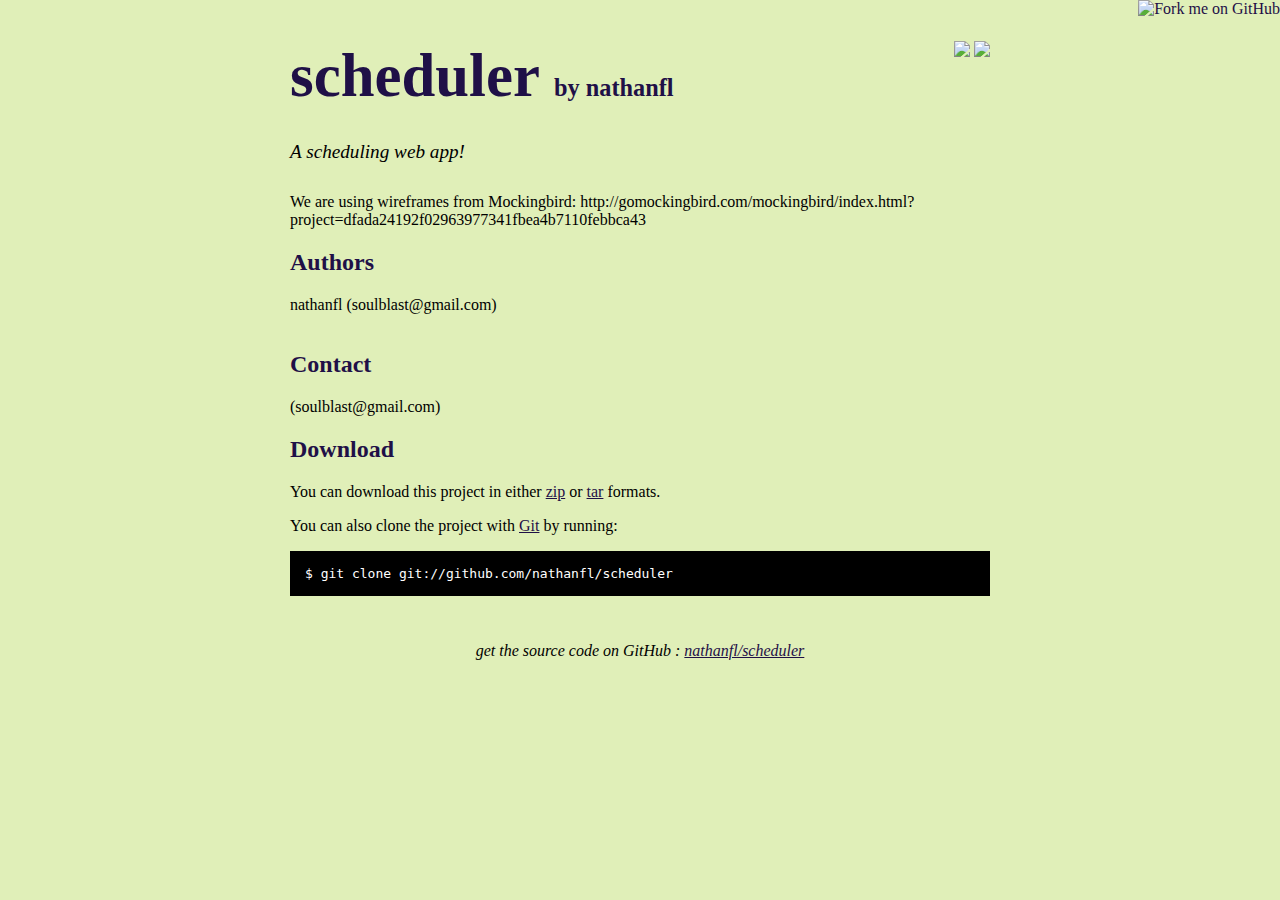
==== index.html @ ef597ca5 "github generated gh-pages branch" ====
<!DOCTYPE html PUBLIC "-//W3C//DTD XHTML 1.0 Strict//EN"
	"http://www.w3.org/TR/xhtml1/DTD/xhtml1-strict.dtd">

<html xmlns="http://www.w3.org/1999/xhtml" xml:lang="en" lang="en">
<head>
	<meta http-equiv="Content-Type" content="text/html; charset=utf-8"/>

	<title>nathanfl/scheduler @ GitHub</title>
	
	<style type="text/css">
		body {
  		margin-top: 1.0em;
  		background-color: #e0efb8;
		  font-family: "Helvetica,Arial,FreeSans";
  		color: #000000;
    }
    #container {
      margin: 0 auto;
      width: 700px;
    }
		h1 { font-size: 3.8em; color: #1f1047; margin-bottom: 3px; }
		h1 .small { font-size: 0.4em; }
		h1 a { text-decoration: none }
		h2 { font-size: 1.5em; color: #1f1047; }
    h3 { text-align: center; color: #1f1047; }
    a { color: #1f1047; }
    .description { font-size: 1.2em; margin-bottom: 30px; margin-top: 30px; font-style: italic;}
    .download { float: right; }
		pre { background: #000; color: #fff; padding: 15px;}
    hr { border: 0; width: 80%; border-bottom: 1px solid #aaa}
    .footer { text-align:center; padding-top:30px; font-style: italic; }
	</style>
	
</head>

<body>
  <a href="http://github.com/nathanfl/scheduler"><img style="position: absolute; top: 0; right: 0; border: 0;" src="http://s3.amazonaws.com/github/ribbons/forkme_right_darkblue_121621.png" alt="Fork me on GitHub" /></a>

  <div id="container">

    <div class="download">
      <a href="http://github.com/nathanfl/scheduler/zipball/master">
        <img border="0" width="90" src="http://github.com/images/modules/download/zip.png"></a>
      <a href="http://github.com/nathanfl/scheduler/tarball/master">
        <img border="0" width="90" src="http://github.com/images/modules/download/tar.png"></a>
    </div>

    <h1><a href="http://github.com/nathanfl/scheduler">scheduler</a>
      <span class="small">by <a href="http://github.com/nathanfl">nathanfl</a></span></h1>

    <div class="description">
      A scheduling web app!
    </div>

    <p>We are using wireframes from Mockingbird:

http://gomockingbird.com/mockingbird/index.html?project=dfada24192f02963977341fbea4b7110febbca43</p><h2>Authors</h2>
<p>nathanfl (soulblast@gmail.com)<br/><br/>      </p>
<h2>Contact</h2>
<p> (soulblast@gmail.com)<br/>      </p>


    <h2>Download</h2>
    <p>
      You can download this project in either
      <a href="http://github.com/nathanfl/scheduler/zipball/master">zip</a> or
      <a href="http://github.com/nathanfl/scheduler/tarball/master">tar</a> formats.
    </p>
    <p>You can also clone the project with <a href="http://git-scm.com">Git</a>
      by running:
      <pre>$ git clone git://github.com/nathanfl/scheduler</pre>
    </p>

    <div class="footer">
      get the source code on GitHub : <a href="http://github.com/nathanfl/scheduler">nathanfl/scheduler</a>
    </div>

  </div>

  
</body>
</html>
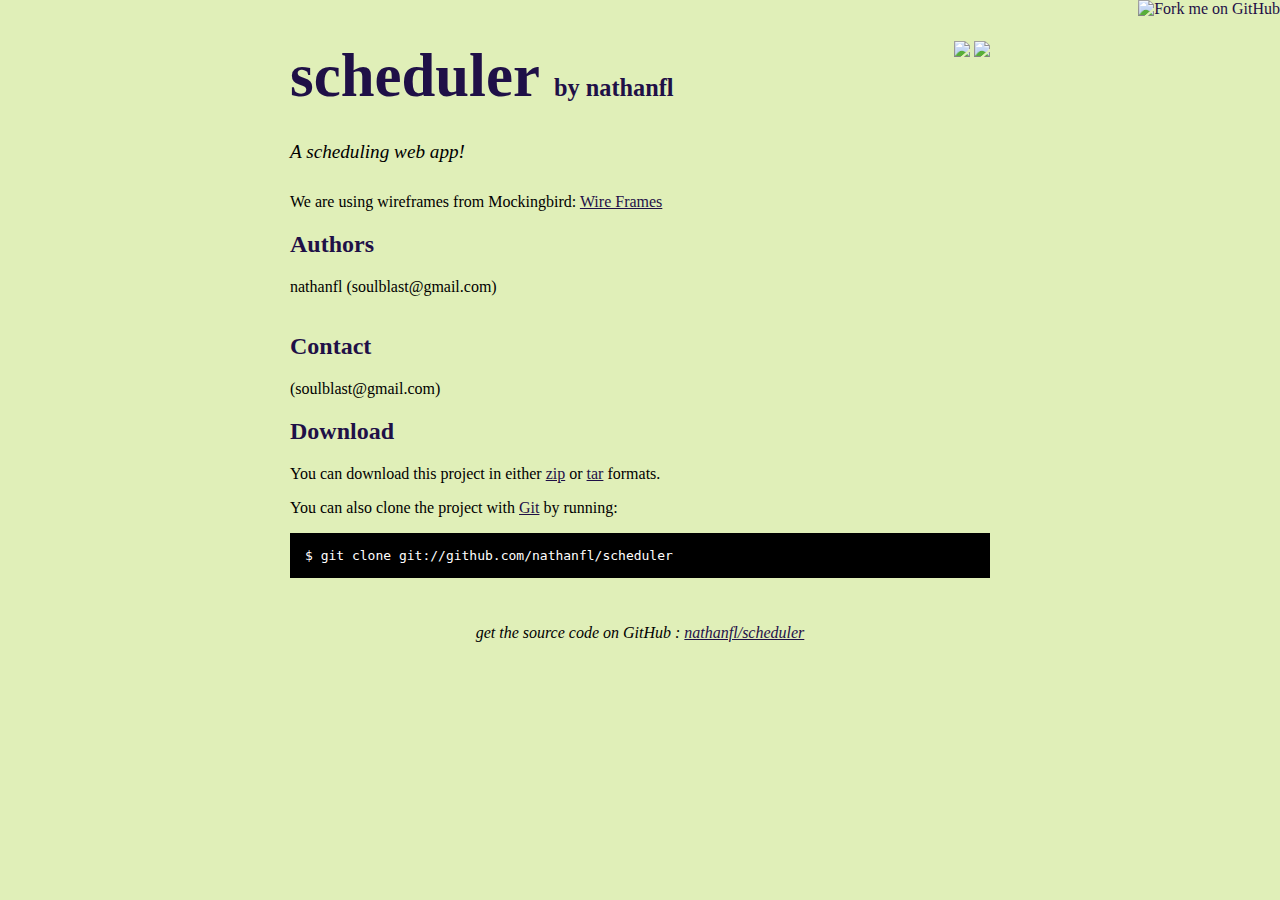
==== commit 42945664: "" ====
--- a/index.html
+++ b/index.html
@@ -52,14 +52,14 @@
       A scheduling web app!
     </div>
 
-    <p>We are using wireframes from Mockingbird:
-
-http://gomockingbird.com/mockingbird/index.html?project=dfada24192f02963977341fbea4b7110febbca43</p><h2>Authors</h2>
-<p>nathanfl (soulblast@gmail.com)-<br/>+    <p>We are using wireframes from Mockingbird:
+
+<a href="http://gomockingbird.com/mockingbird/index.html?project=dfada24192f02963977341fbea4b7110febbca43">Wire Frames</a></p><h2>Authors</h2>
+<p>nathanfl (soulblast@gmail.com)
+<br/>
 <br/>      </p>
 <h2>Contact</h2>
-<p> (soulblast@gmail.com)+<p> (soulblast@gmail.com)
 <br/>      </p>
 
 
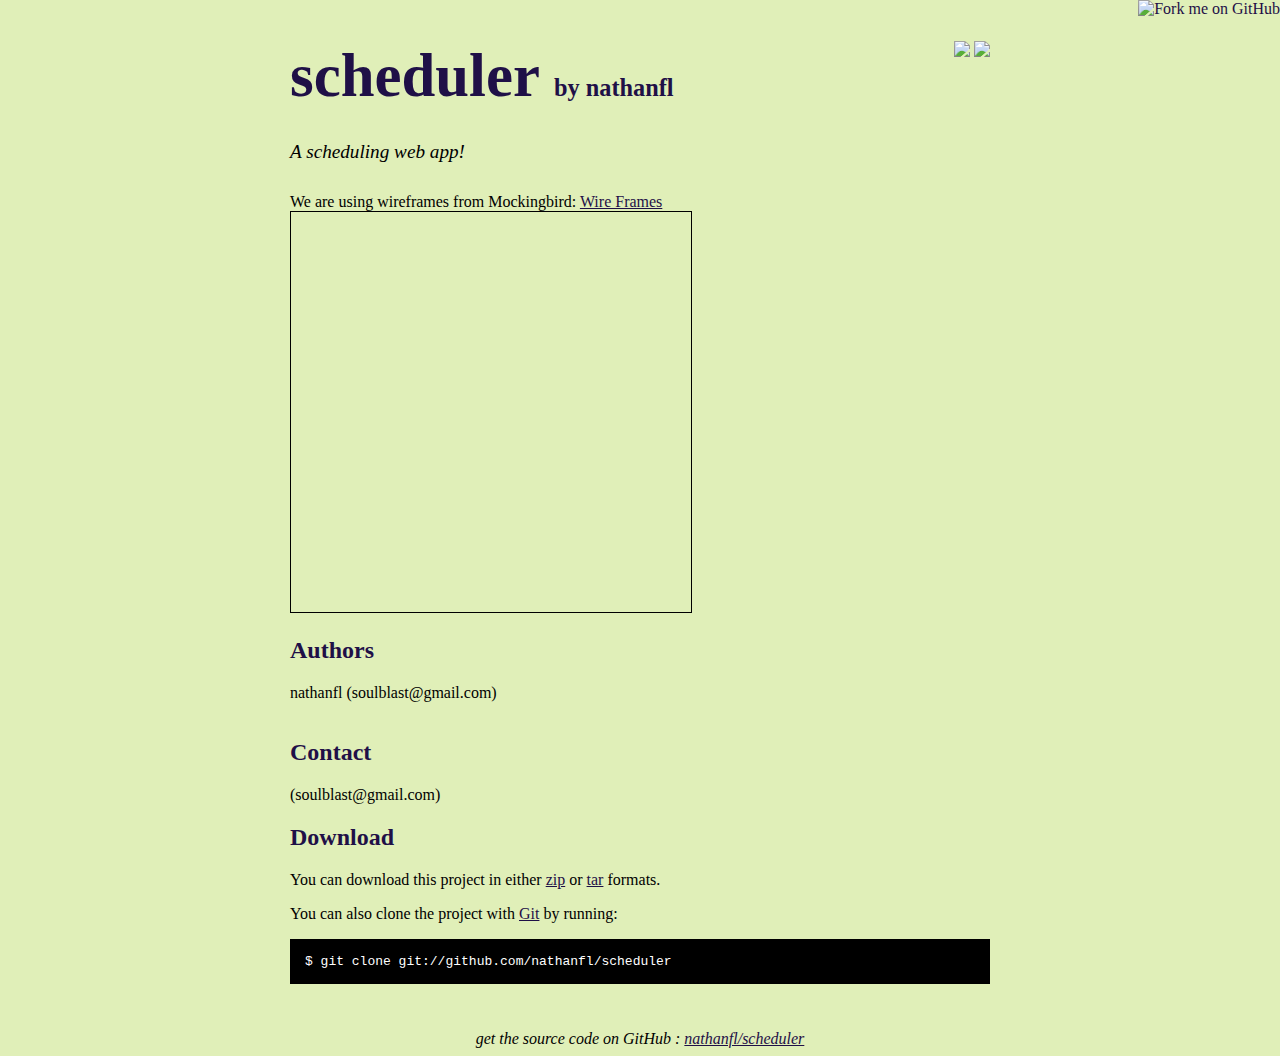
==== commit 7a6f085a: "added mockingbird codes" ====
--- a/index.html
+++ b/index.html
@@ -54,7 +54,9 @@
 
     <p>We are using wireframes from Mockingbird:
 
-<a href="http://gomockingbird.com/mockingbird/index.html?project=dfada24192f02963977341fbea4b7110febbca43">Wire Frames</a></p><h2>Authors</h2>
+<a href="http://gomockingbird.com/mockingbird/index.html?project=dfada24192f02963977341fbea4b7110febbca43">Wire Frames</a>
+<iframe width="400" height="400" src="http://gomockingbird.com/mockingbird/index.html?project=dfada24192f02963977341fbea4b7110febbca43" style="border: 1px solid black; margin: 0; padding: 0;"></iframe>
+</p><h2>Authors</h2>
 <p>nathanfl (soulblast@gmail.com)
 <br/>
 <br/>      </p>
